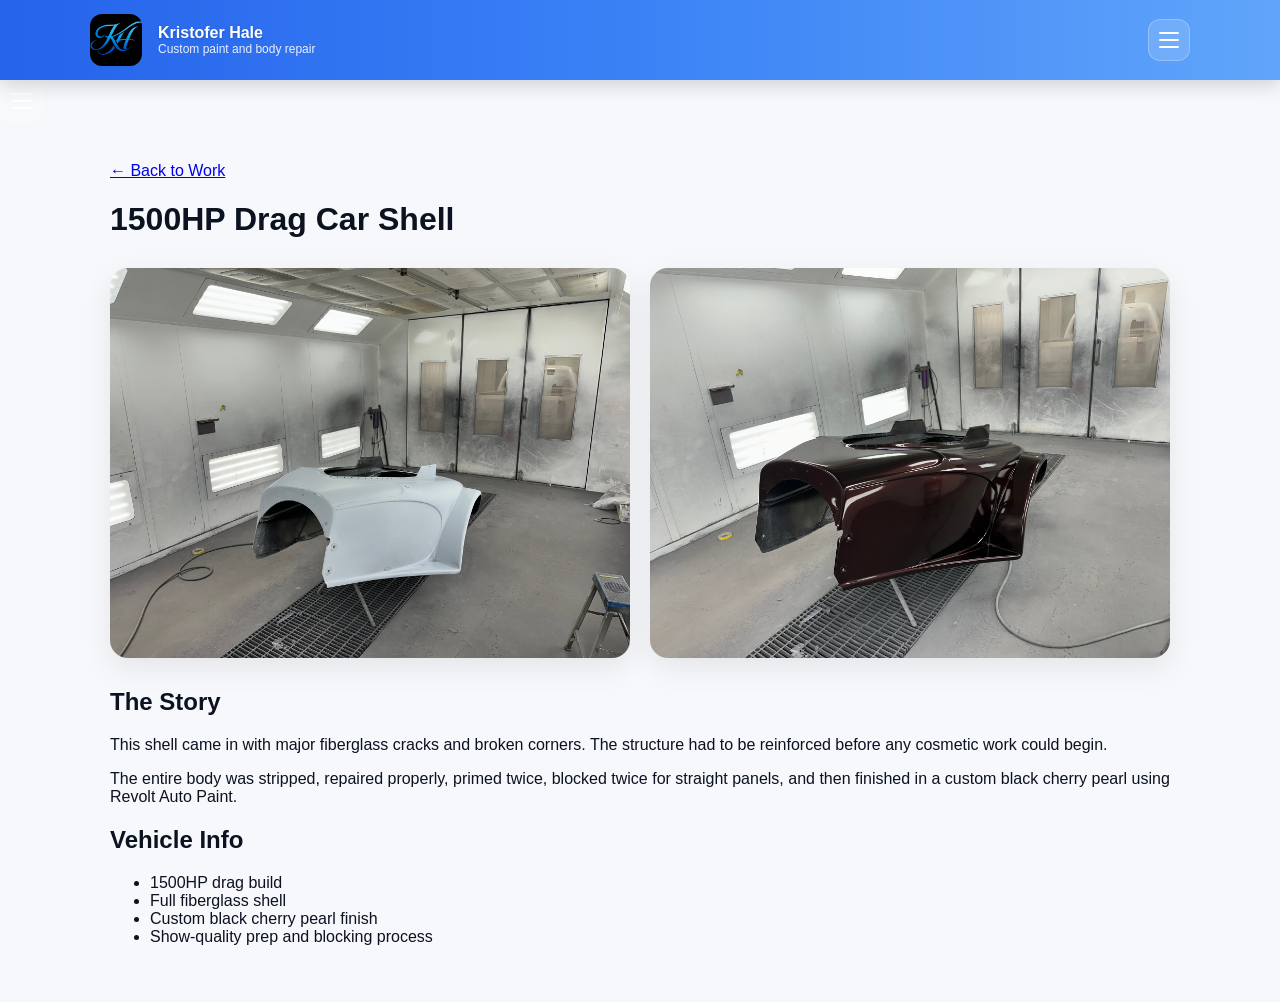
==== project-drag-car.html @ 89846171 "Update project-drag-car.html" ====
<!doctype html>
<html lang="en">
<head>
  <meta charset="utf-8" />
  <meta name="viewport" content="width=device-width, initial-scale=1" />
  <title>1500HP Drag Car Shell | Kristofer Hale</title>
  <link rel="stylesheet" href="style.css" />
</head>
<body>

<header class="top">
  <div class="topin">
    <div class="brand">

      <div class="mark">
        <img src="logo.png" alt="Kristofer Hale Logo">
      </div>

      <div>
        <h3>Kristofer Hale</h3>
        <p>Custom paint and body repair</p>
      </div>

    </div>

    <button class="menuBtn" id="menuBtn" aria-label="Open menu">
      <span></span>
      <span></span>
      <span></span>
    </button>

  </div>
</header>

<button class="menuBtn" id="menuBtn" aria-label="Open menu">
  <span></span>
  <span></span>
  <span></span>
</button>
  </div>
</header>

<div class="menuOverlay" id="menuOverlay"></div>
<nav class="sideMenu" id="sideMenu">
  <div class="sideHeader">
    <span>Menu</span>
    <button id="closeMenu">✕</button>
  </div>
  <a href="index.html">Home</a>
  <a href="work.html">Work</a>
  <a href="services.html">Services</a>
  <a href="contact.html">Contact</a>
</nav>

<main class="wrap">
<a href="work.html" class="backBtn">← Back to Work</a>

<h1>1500HP Drag Car Shell</h1>

<div class="projectDetailImages">
  <img src="before1.jpg" alt="Before repair">
  <img src="after1.jpg" alt="After custom pearl finish">
</div>

<section class="projectSection">
  <h2>The Story</h2>
  <p>
    This shell came in with major fiberglass cracks and broken corners.
    The structure had to be reinforced before any cosmetic work could begin.
  </p>
  <p>
    The entire body was stripped, repaired properly, primed twice,
    blocked twice for straight panels, and then finished in a custom
    black cherry pearl using Revolt Auto Paint.
  </p>
</section>

<section class="projectSection">
  <h2>Vehicle Info</h2>
  <ul>
    <li>1500HP drag build</li>
    <li>Full fiberglass shell</li>
    <li>Custom black cherry pearl finish</li>
    <li>Show-quality prep and blocking process</li>
  </ul>
</section>

</main>

<script src="script.js"></script>
</body>
</html>
---- style.css ----
/* ================= RESET ================= */

* { box-sizing: border-box; }

body {
  margin: 0;
  font-family: -apple-system, BlinkMacSystemFont, "Segoe UI", Roboto, sans-serif;
  background: #f6f8fb;
  color: #0b1220;
}


/* ================= HEADER ================= */

.top {
  position: sticky;
  top: 0;
  z-index: 100;
  padding: 14px 20px;
  background: linear-gradient(
    90deg,
    #2563eb 0%,
    #3b82f6 50%,
    #60a5fa 100%
  );
  box-shadow: 0 6px 18px rgba(0,0,0,0.15);
}

.topin {
  max-width: 1100px;
  margin: auto;
  display: flex;
  justify-content: space-between;
  align-items: center;
}

.brand{
  display:flex;
  align-items:center;
  gap:16px;
}

.mark {
  width: 52px;
  height: 52px;
  border-radius: 12px;
  background: rgba(255,255,255,0.15);
  display: flex;
  justify-content: center;
  align-items: center;
  overflow: hidden;
}

.mark img {
  width: 145%;
  height: 145%;
  object-fit: contain;
}

.brand h3 {
  margin: 0;
  color: white;
  font-size: 16px;
  font-weight: 600;
  text-shadow: 0 1px 3px rgba(0,0,0,0.2);
}

.brand p {
  margin: 0;
  font-size: 12px;
  color: rgba(255,255,255,0.9);
}


/* ================= HAMBURGER ================= */

.menuBtn {
  width: 42px;
  height: 42px;
  border-radius: 12px;
  border: 1px solid rgba(255,255,255,0.25);
  background: rgba(255,255,255,0.15);
  display: flex;
  flex-direction: column;
  justify-content: center;
  align-items: center;
  gap: 5px;
  cursor: pointer;
}

.menuBtn span {
  width: 20px;
  height: 2px;
  background: white;
  border-radius: 2px;
  transition: 0.3s ease;
}

.menuOpen .menuBtn span:nth-child(1) {
  transform: translateY(7px) rotate(45deg);
}

.menuOpen .menuBtn span:nth-child(2) {
  opacity: 0;
}

.menuOpen .menuBtn span:nth-child(3) {
  transform: translateY(-7px) rotate(-45deg);
}


/* ================= SLIDE MENU ================= */

.menuOverlay {
  position: fixed;
  inset: 0;
  background: rgba(0,0,0,0.5);
  opacity: 0;
  pointer-events: none;
  transition: 0.3s ease;
  z-index: 200;
}

.sideMenu {
  position: fixed;
  top: 0;
  right: -280px;
  width: 260px;
  height: 100%;
  background: linear-gradient(180deg, #2563eb, #3b82f6);
  padding: 20px;
  transition: 0.3s ease;
  z-index: 300;
  display: flex;
  flex-direction: column;
  gap: 20px;
}

.sideMenu a {
  color: white;
  text-decoration: none;
  font-size: 16px;
  font-weight: 600;
}

.sideHeader {
  display: flex;
  justify-content: space-between;
  align-items: center;
  color: white;
  font-weight: 700;
}

.sideHeader button {
  background: none;
  border: none;
  color: white;
  font-size: 20px;
  cursor: pointer;
}

.menuOpen .sideMenu {
  right: 0;
}

.menuOpen .menuOverlay {
  opacity: 1;
  pointer-events: auto;
}


/* ================= WRAP ================= */

.wrap {
  max-width: 1100px;
  margin: auto;
  padding: 40px 20px;
}


/* ================= HERO ================= */

.hero {
  background: white;
  padding: 30px;
  border-radius: 18px;
  box-shadow: 0 10px 30px rgba(0,0,0,0.05);
}

.sub {
  color: #475569;
}


/* ================= CONTACT HIGHLIGHT ================= */

.contactHighlight {
  margin-top: 50px;
  background: linear-gradient(135deg, #3b82f6, #2563eb);
  border-radius: 22px;
  padding: 40px 25px;
  color: white;
  box-shadow: 0 20px 40px rgba(0,0,0,0.15);
}

.contactHighlightContent {
  max-width: 900px;
  margin: auto;
}

.contactHighlight h2 {
  margin-top: 0;
  font-size: 24px;
}

.contactHighlight p {
  opacity: 0.95;
  margin-bottom: 30px;
}

/* Adaptive grid (works for 2 or 3 items) */
.contactInfoRow {
  display: grid;
  gap: 20px;
}

@media (min-width: 768px) {
  .contactInfoRow {
    grid-template-columns: repeat(auto-fit, minmax(220px, 1fr));
  }
}

.contactItem {
  background: rgba(255,255,255,0.18);
  padding: 18px;
  border-radius: 14px;
}

.contactItem strong {
  display: block;
  font-size: 13px;
  text-transform: uppercase;
  letter-spacing: 1px;
  opacity: 0.9;
  margin-bottom: 6px;
}

.contactItem a,
.contactItem span {
  color: white;
  font-size: 16px;
  font-weight: 600;
  text-decoration: none;
}


/* ================= HOME PROJECT GRID ================= */

.homeProjectGrid {
  display: grid;
  gap: 24px;
  margin-top: 30px;
}

@media (min-width: 768px) {
  .homeProjectGrid {
    grid-template-columns: repeat(3, 1fr);
  }
}

.homeProjectCard {
  text-decoration: none;
  color: inherit;
  background: white;
  border-radius: 18px;
  overflow: hidden;
  box-shadow: 0 10px 30px rgba(0,0,0,0.05);
  transition: transform 0.2s ease;
}

.homeProjectCard:hover {
  transform: translateY(-4px);
}

.homeProjectImages {
  display: grid;
  grid-template-columns: 1fr 1fr;
}

.homeProjectImages img {
  width: 100%;
  height: 180px;
  object-fit: cover;
}

.homeProjectLabel {
  padding: 16px;
  font-weight: 600;
}

.emptySlot {
  height: 180px;
  display: flex;
  align-items: center;
  justify-content: center;
  background: #e5e7eb;
  color: #64748b;
  font-weight: 600;
}


/* ================= VIEW MORE BUTTON ================= */

.viewMoreWrapper {
  margin-top: 40px;
  text-align: center;
}

.viewMoreBtn {
  display: inline-block;
  padding: 18px 40px;
  border-radius: 18px;
  background: linear-gradient(135deg, #60a5fa, #2563eb);
  color: white;
  font-weight: 600;
  font-size: 16px;
  text-decoration: none;
  box-shadow: 0 15px 35px rgba(0,0,0,0.12);
  transition: transform 0.2s ease;
}

.viewMoreBtn:hover {
  transform: translateY(-4px);
}


/* ================= WORK GRID ================= */

.projectGrid {
  display: grid;
  grid-template-columns: repeat(auto-fit, minmax(280px, 1fr));
  gap: 20px;
  margin-top: 30px;
}

.projectCard {
  display: block;
  background: white;
  border-radius: 18px;
  overflow: hidden;
  text-decoration: none;
  color: inherit;
  box-shadow: 0 12px 30px rgba(0,0,0,0.08);
  transition: transform 0.2s ease;
}

.projectCard:hover {
  transform: translateY(-6px);
}

.projectCard img {
  width: 100%;
  height: 220px;
  object-fit: cover;
}

.projectInfo {
  padding: 18px;
}


/* ================= CONTACT FORM DEMO ================= */

.contactFormDemo {
  margin-top: 40px;
  display: flex;
  flex-direction: column;
  gap: 18px;
}

.contactFormDemo label {
  font-weight: 600;
  font-size: 15px;
}

.contactFormDemo input,
.contactFormDemo textarea {
  width: 100%;
  padding: 16px;
  border-radius: 14px;
  border: 1px solid #d1d5db;
  font-size: 16px;
  background: white;
}

.contactFormDemo input:focus,
.contactFormDemo textarea:focus {
  outline: none;
  border-color: #3b82f6;
  box-shadow: 0 0 0 3px rgba(59,130,246,0.2);
}

.contactFormDemo button {
  margin-top: 10px;
  padding: 18px;
  border-radius: 16px;
  border: none;
  font-size: 16px;
  font-weight: 600;
  background: linear-gradient(135deg, #3b82f6, #2563eb);
  color: white;
}


/* PROJECT DETAIL IMAGES */

.projectDetailImages {
  display: grid;
  gap: 20px;
  margin: 30px 0;
}

.projectDetailImages img {
  width: 100%;
  height: auto;
  max-width: 100%;
  border-radius: 18px;
  box-shadow: 0 10px 30px rgba(0,0,0,0.08);
}

/* Side by side on desktop */
@media (min-width: 768px) {
  .projectDetailImages {
    grid-template-columns: 1fr 1fr;
  }
}
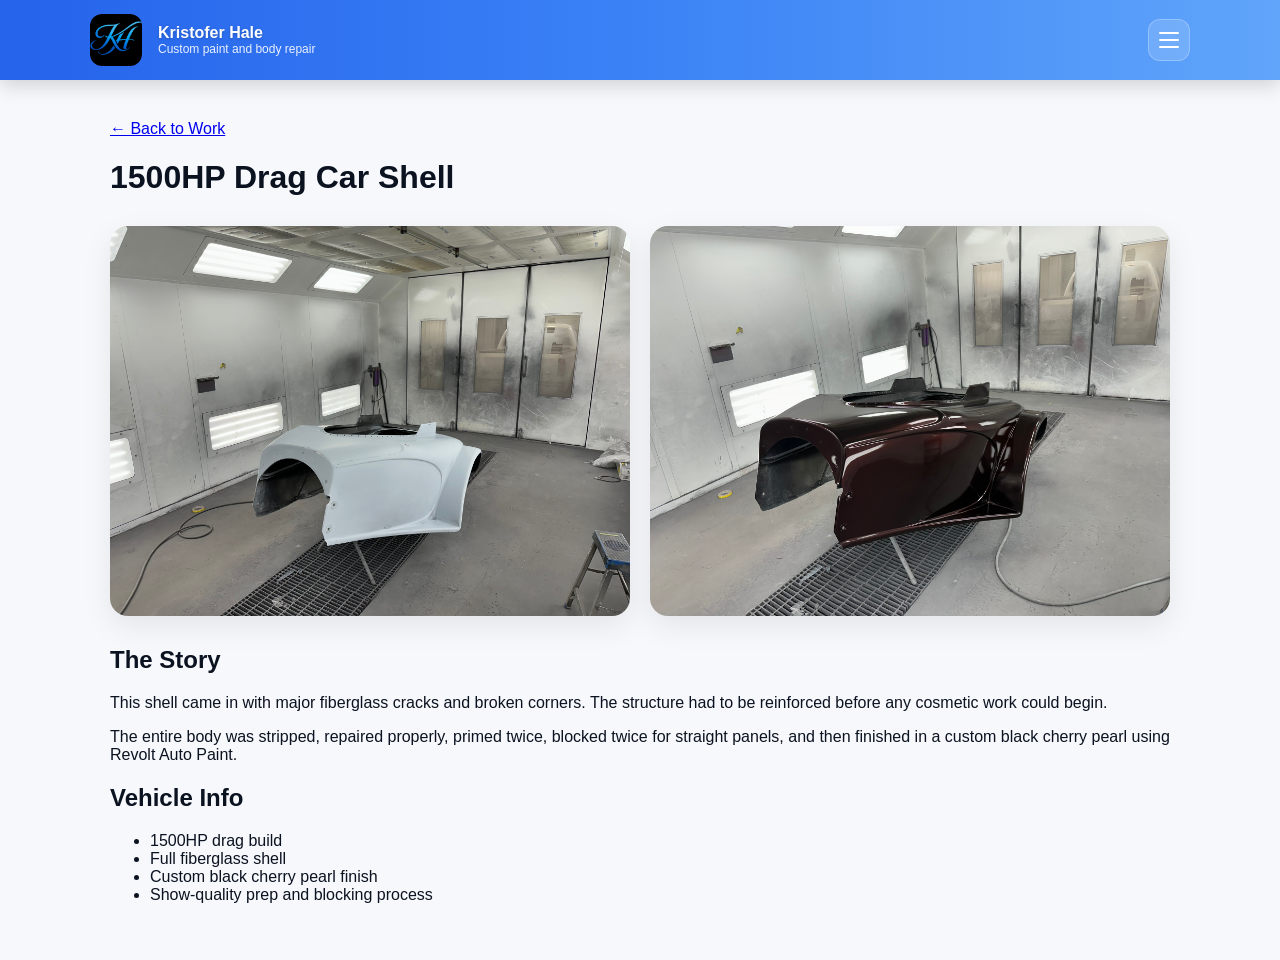
==== commit e2ae0843: "Update project-drag-car.html" ====
--- a/project-drag-car.html
+++ b/project-drag-car.html
@@ -11,16 +11,13 @@
 <header class="top">
   <div class="topin">
     <div class="brand">
-
       <div class="mark">
         <img src="logo.png" alt="Kristofer Hale Logo">
       </div>
-
       <div>
         <h3>Kristofer Hale</h3>
         <p>Custom paint and body repair</p>
       </div>
-
     </div>
 
     <button class="menuBtn" id="menuBtn" aria-label="Open menu">
@@ -28,19 +25,12 @@
       <span></span>
       <span></span>
     </button>
-
   </div>
 </header>
 
-<button class="menuBtn" id="menuBtn" aria-label="Open menu">
-  <span></span>
-  <span></span>
-  <span></span>
-</button>
-  </div>
-</header>
+<!-- Slide Menu -->
+<div class="menuOverlay" id="menuOverlay"></div>
 
-<div class="menuOverlay" id="menuOverlay"></div>
 <nav class="sideMenu" id="sideMenu">
   <div class="sideHeader">
     <span>Menu</span>
@@ -53,37 +43,38 @@
 </nav>
 
 <main class="wrap">
-<a href="work.html" class="backBtn">← Back to Work</a>
 
-<h1>1500HP Drag Car Shell</h1>
+  <a href="work.html" class="backBtn">← Back to Work</a>
 
-<div class="projectDetailImages">
-  <img src="before1.jpg" alt="Before repair">
-  <img src="after1.jpg" alt="After custom pearl finish">
-</div>
+  <h1>1500HP Drag Car Shell</h1>
 
-<section class="projectSection">
-  <h2>The Story</h2>
-  <p>
-    This shell came in with major fiberglass cracks and broken corners.
-    The structure had to be reinforced before any cosmetic work could begin.
-  </p>
-  <p>
-    The entire body was stripped, repaired properly, primed twice,
-    blocked twice for straight panels, and then finished in a custom
-    black cherry pearl using Revolt Auto Paint.
-  </p>
-</section>
+  <div class="projectDetailImages">
+    <img src="before1.jpg" alt="Before repair">
+    <img src="after1.jpg" alt="After custom pearl finish">
+  </div>
 
-<section class="projectSection">
-  <h2>Vehicle Info</h2>
-  <ul>
-    <li>1500HP drag build</li>
-    <li>Full fiberglass shell</li>
-    <li>Custom black cherry pearl finish</li>
-    <li>Show-quality prep and blocking process</li>
-  </ul>
-</section>
+  <section class="projectSection">
+    <h2>The Story</h2>
+    <p>
+      This shell came in with major fiberglass cracks and broken corners.
+      The structure had to be reinforced before any cosmetic work could begin.
+    </p>
+    <p>
+      The entire body was stripped, repaired properly, primed twice,
+      blocked twice for straight panels, and then finished in a custom
+      black cherry pearl using Revolt Auto Paint.
+    </p>
+  </section>
+
+  <section class="projectSection">
+    <h2>Vehicle Info</h2>
+    <ul>
+      <li>1500HP drag build</li>
+      <li>Full fiberglass shell</li>
+      <li>Custom black cherry pearl finish</li>
+      <li>Show-quality prep and blocking process</li>
+    </ul>
+  </section>
 
 </main>
 
--- a/style.css
+++ b/style.css
@@ -262,11 +262,6 @@
   margin-top: 30px;
 }
 
-@media (min-width: 768px) {
-  .homeProjectGrid {
-    grid-template-columns: repeat(3, 1fr);
-  }
-}
 
 .homeProjectCard {
   text-decoration: none;
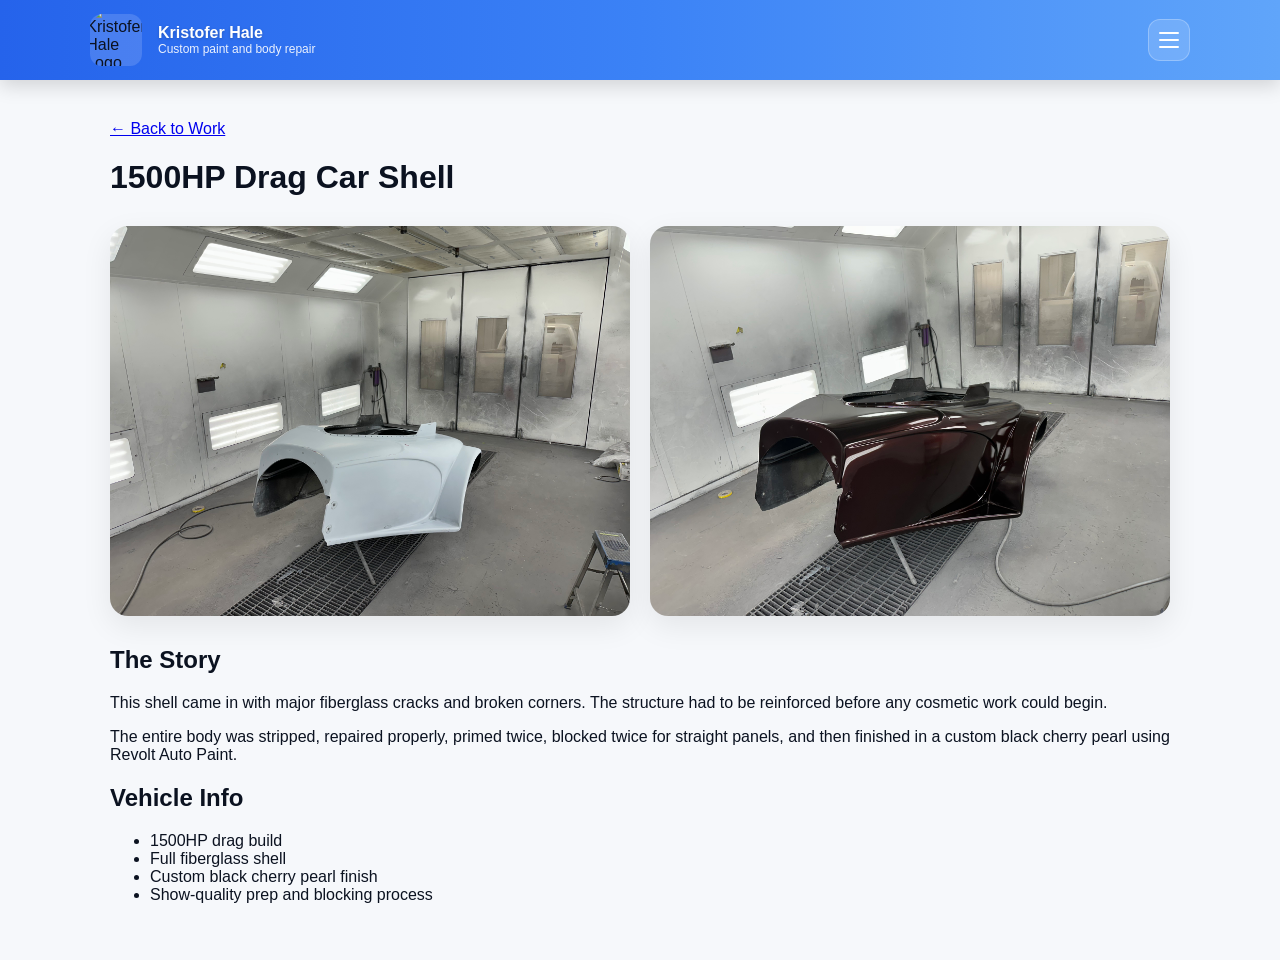
==== commit cfb84f51: "Update project-drag-car.html" ====
--- a/project-drag-car.html
+++ b/project-drag-car.html
@@ -12,7 +12,7 @@
   <div class="topin">
     <div class="brand">
       <div class="mark">
-        <img src="logo.png" alt="Kristofer Hale Logo">
+        <img src="KH" alt="Kristofer Hale Logo">
       </div>
       <div>
         <h3>Kristofer Hale</h3>
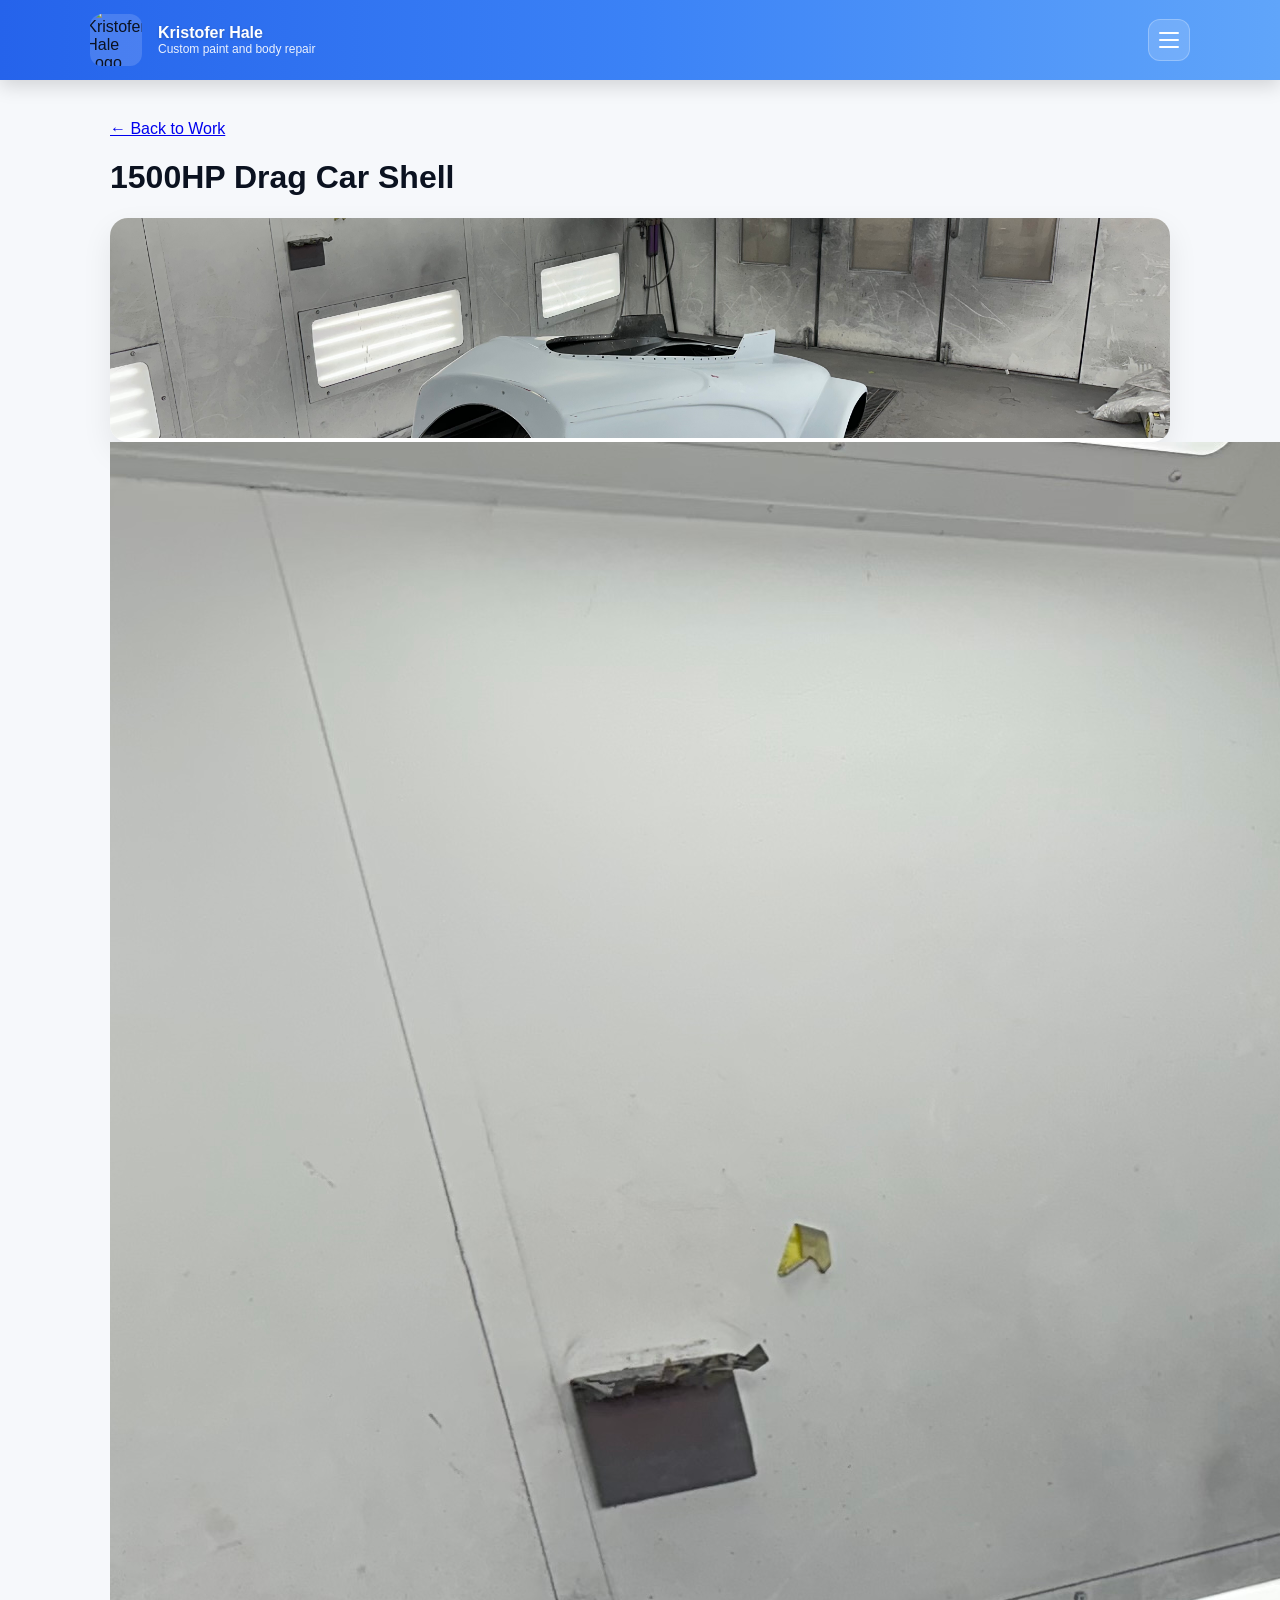
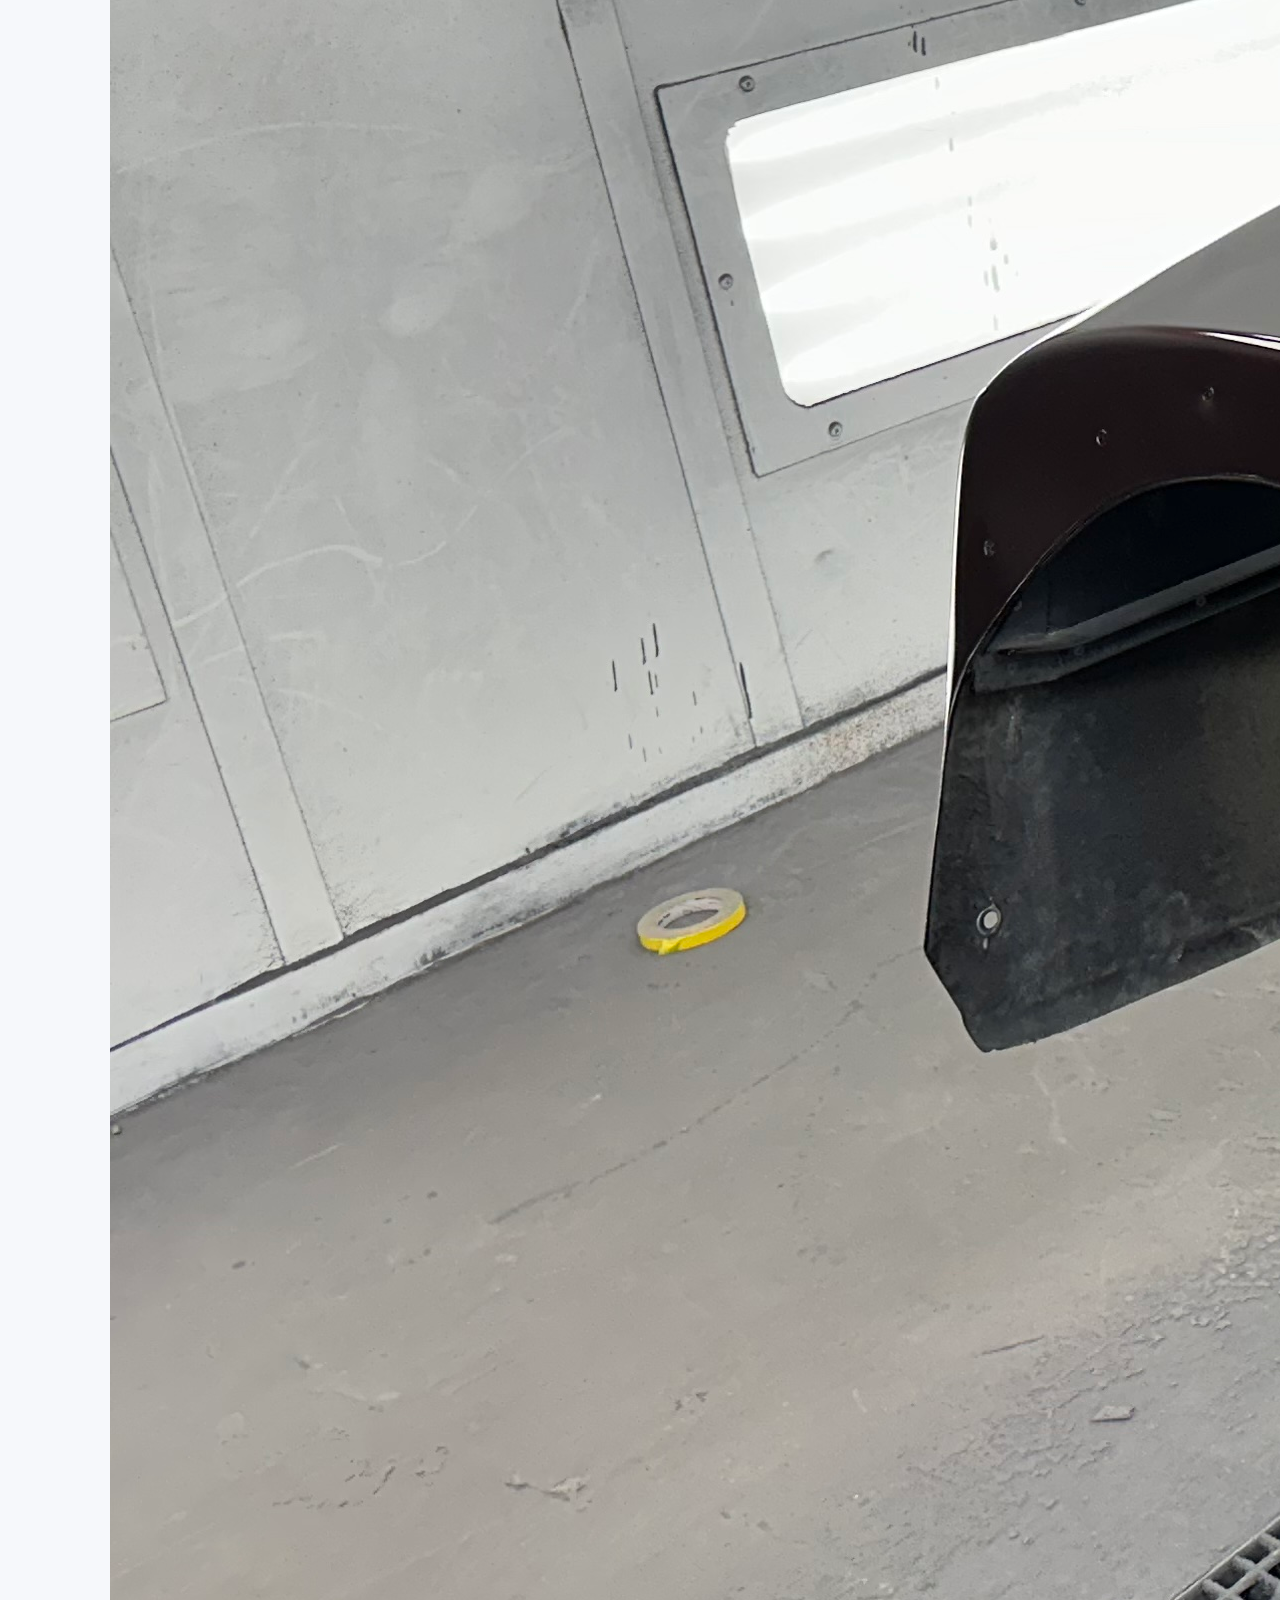
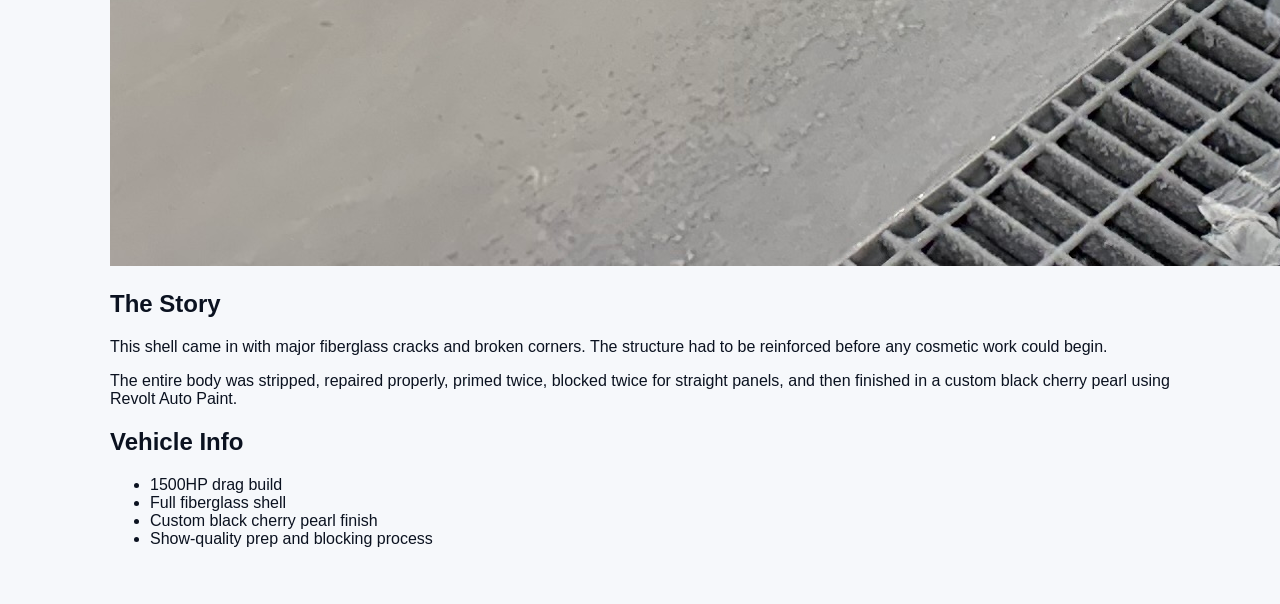
==== commit 10aeedfe: "Update project-drag-car.html" ====
--- a/project-drag-car.html
+++ b/project-drag-car.html
@@ -48,8 +48,9 @@
 
   <h1>1500HP Drag Car Shell</h1>
 
-  <div class="projectDetailImages">
-    <img src="before1.jpg" alt="Before repair">
+<a href="project-drag-car.html" class="projectCard">
+  <img src="before1.jpg" alt="Before">
+</a>
     <img src="after1.jpg" alt="After custom pearl finish">
   </div>
 
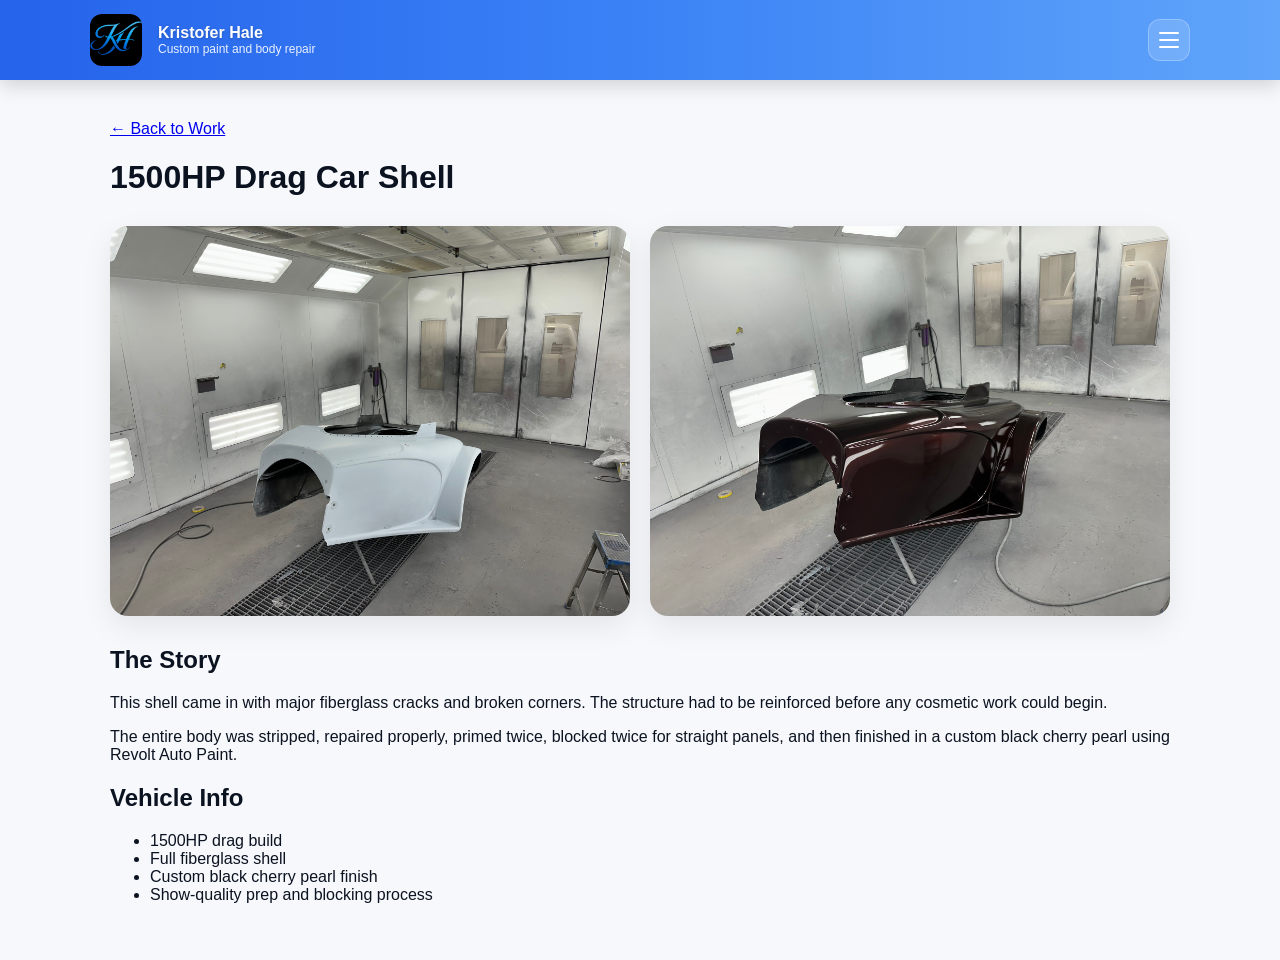
==== commit ec52767e: "Update project-drag-car.html" ====
--- a/project-drag-car.html
+++ b/project-drag-car.html
@@ -12,7 +12,7 @@
   <div class="topin">
     <div class="brand">
       <div class="mark">
-        <img src="KH" alt="Kristofer Hale Logo">
+        <img src="logo.png" alt="Kristofer Hale Logo">
       </div>
       <div>
         <h3>Kristofer Hale</h3>
@@ -48,9 +48,9 @@
 
   <h1>1500HP Drag Car Shell</h1>
 
-<a href="project-drag-car.html" class="projectCard">
-  <img src="before1.jpg" alt="Before">
-</a>
+  <!-- Proper image wrapper -->
+  <div class="projectDetailImages">
+    <img src="before1.jpg" alt="Before repair">
     <img src="after1.jpg" alt="After custom pearl finish">
   </div>
 
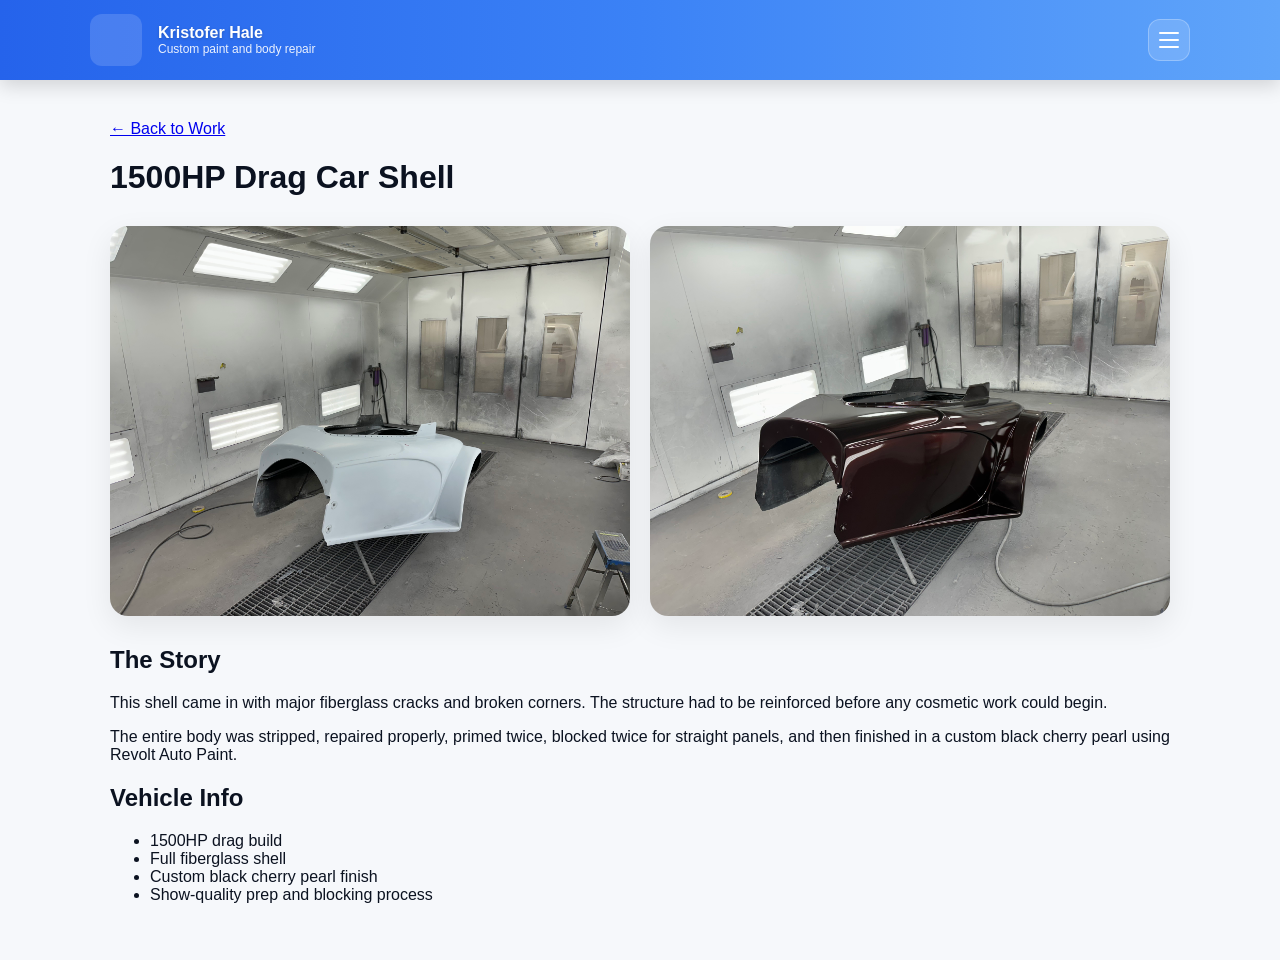
==== commit 9f36ca91: "Update project-drag-car.html" ====
--- a/project-drag-car.html
+++ b/project-drag-car.html
@@ -12,7 +12,7 @@
   <div class="topin">
     <div class="brand">
       <div class="mark">
-        <img src="logo.png" alt="Kristofer Hale Logo">
+
       </div>
       <div>
         <h3>Kristofer Hale</h3>
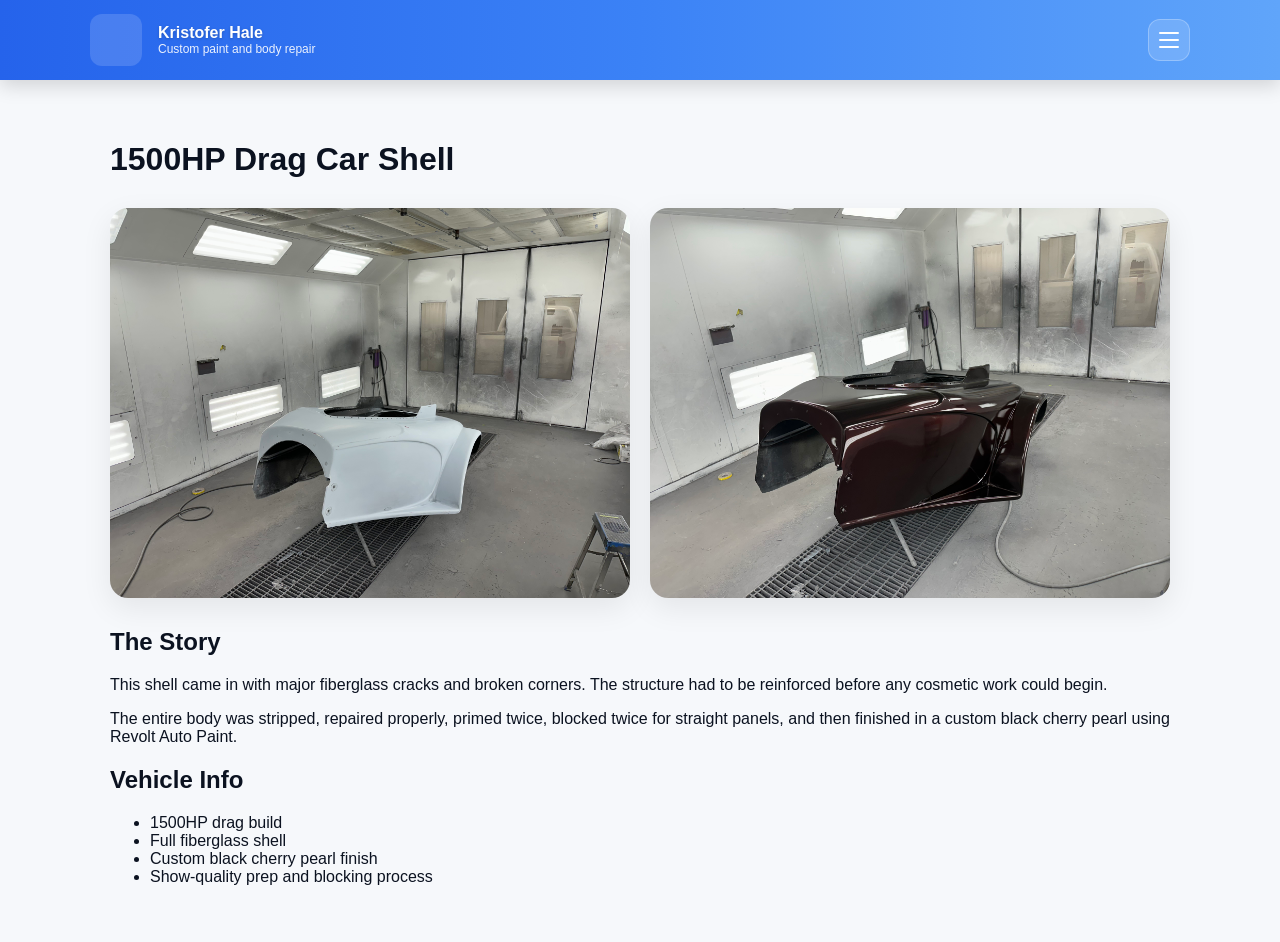
==== commit e36cd2c5: "Update project-drag-car.html" ====
--- a/project-drag-car.html
+++ b/project-drag-car.html
@@ -44,7 +44,7 @@
 
 <main class="wrap">
 
-  <a href="work.html" class="backBtn">← Back to Work</a>
+
 
   <h1>1500HP Drag Car Shell</h1>
 
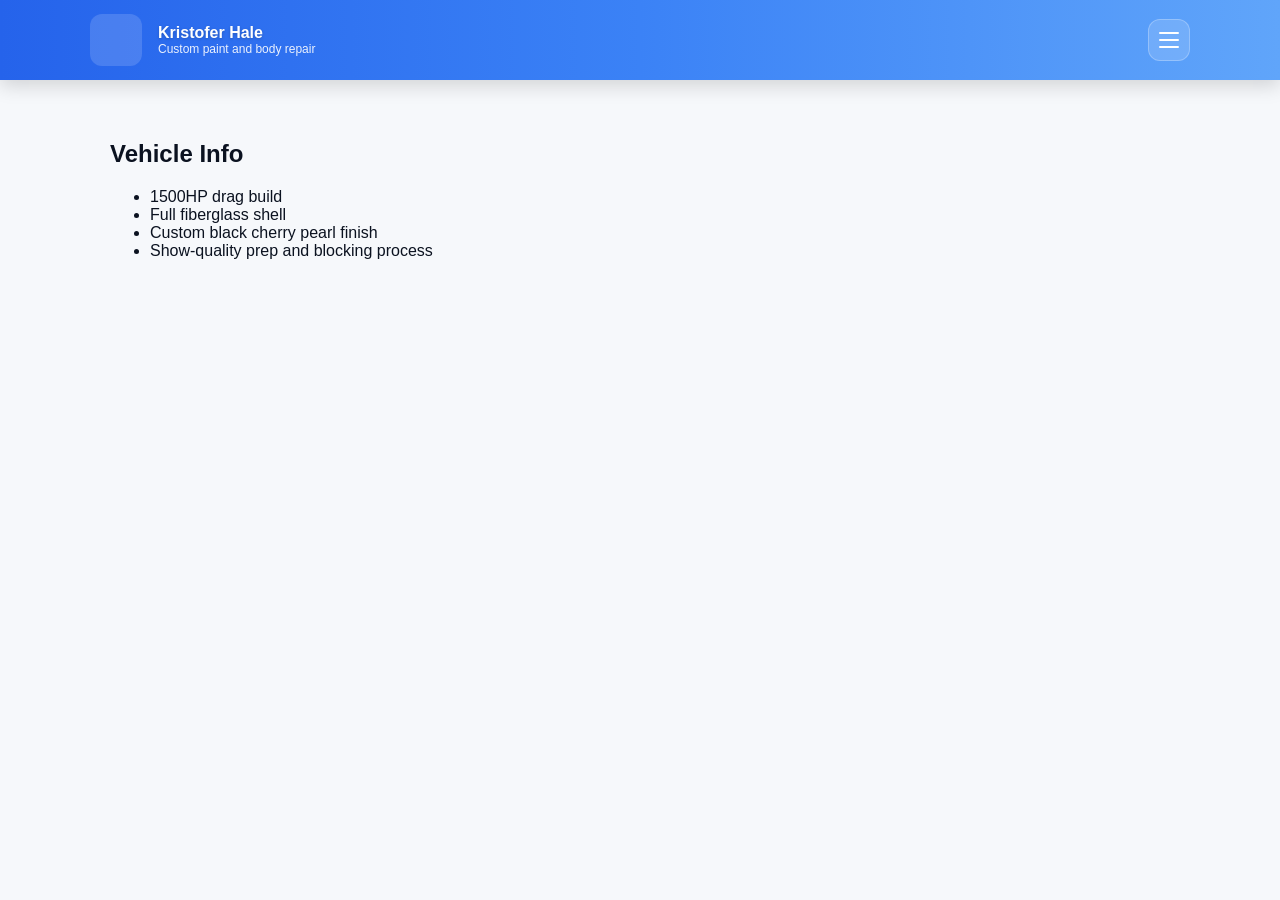
==== commit 2e17bd74: "Update project-drag-car.html" ====
--- a/project-drag-car.html
+++ b/project-drag-car.html
@@ -46,26 +46,8 @@
 
 
 
-  <h1>1500HP Drag Car Shell</h1>
-
-  <!-- Proper image wrapper -->
-  <div class="projectDetailImages">
-    <img src="before1.jpg" alt="Before repair">
-    <img src="after1.jpg" alt="After custom pearl finish">
-  </div>
-
-  <section class="projectSection">
-    <h2>The Story</h2>
-    <p>
-      This shell came in with major fiberglass cracks and broken corners.
-      The structure had to be reinforced before any cosmetic work could begin.
-    </p>
-    <p>
-      The entire body was stripped, repaired properly, primed twice,
-      blocked twice for straight panels, and then finished in a custom
-      black cherry pearl using Revolt Auto Paint.
-    </p>
-  </section>
+  
+  
 
   <section class="projectSection">
     <h2>Vehicle Info</h2>
